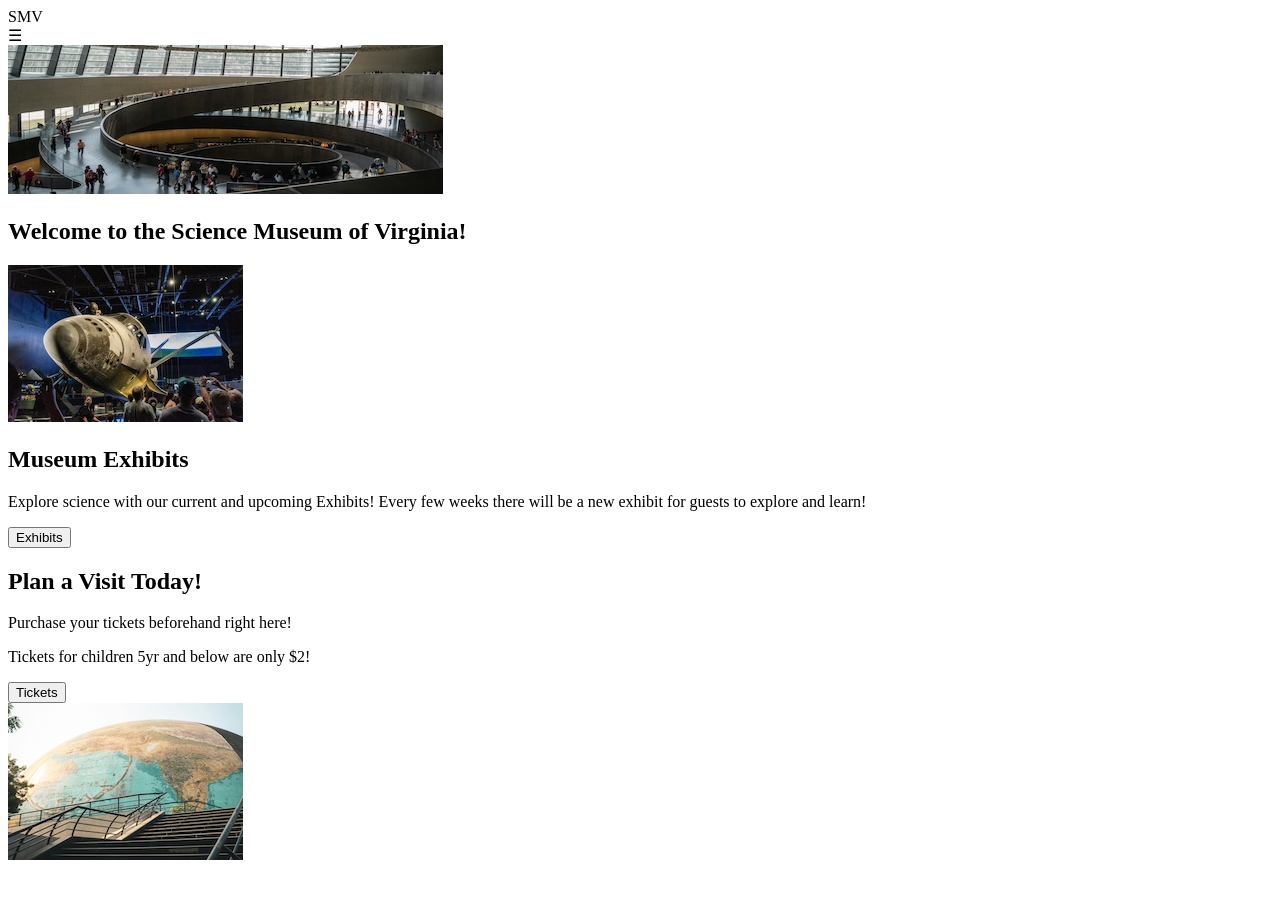
==== index.html @ aaa479ad "Rename science-website.html to index.html" ====
<!DOCTYPE html>
<html lang="en">
<head>
<meta charset="UTF-8">
<meta name="viewport" content="width=device-width, initial-scale=1.0">
<title>Science Museum of Virginiaa</title>
<link rel="stylesheet" href="styles.css">
</head>

<body>

<!-- Header -->
<header class="header">
    <div class="logo">SMV</div>
    <div class="menu">&#9776;</div>
</header>

<!-- Hero Image -->
<section class="hero">
    <img src="images/index-banner.jpg" alt="Museum Interior">
</section>

<!-- Welcome Title -->
<section class="welcome">
    <h1>Welcome to the Science Museum of Virginia!</h1>
</section>

<!-- Exhibits Section -->
<section class="content">
    <img src="images/smv-index-img1.jpg" alt="Space Exhibit">

    <div class="text">
        <h2>Museum Exhibits</h2>
        <p>
        Explore science with our current and upcoming Exhibits!
        Every few weeks there will be a new exhibit for guests to explore and learn!
        </p>

        <button>Exhibits</button>
    </div>
</section>

<!-- Visit Section -->
<section class="content reverse">

    <div class="text">
        <h2>Plan a Visit Today!</h2>
        <p>
        Purchase your tickets beforehand right here!
        </p>

        <p>
        Tickets for children 5yr and below are only $2!
        </p>

        <button>Tickets</button>
    </div>

    <img src="images/smv-index-img2.jpg" alt="Museum Globe">

</section>

</body>
</html>
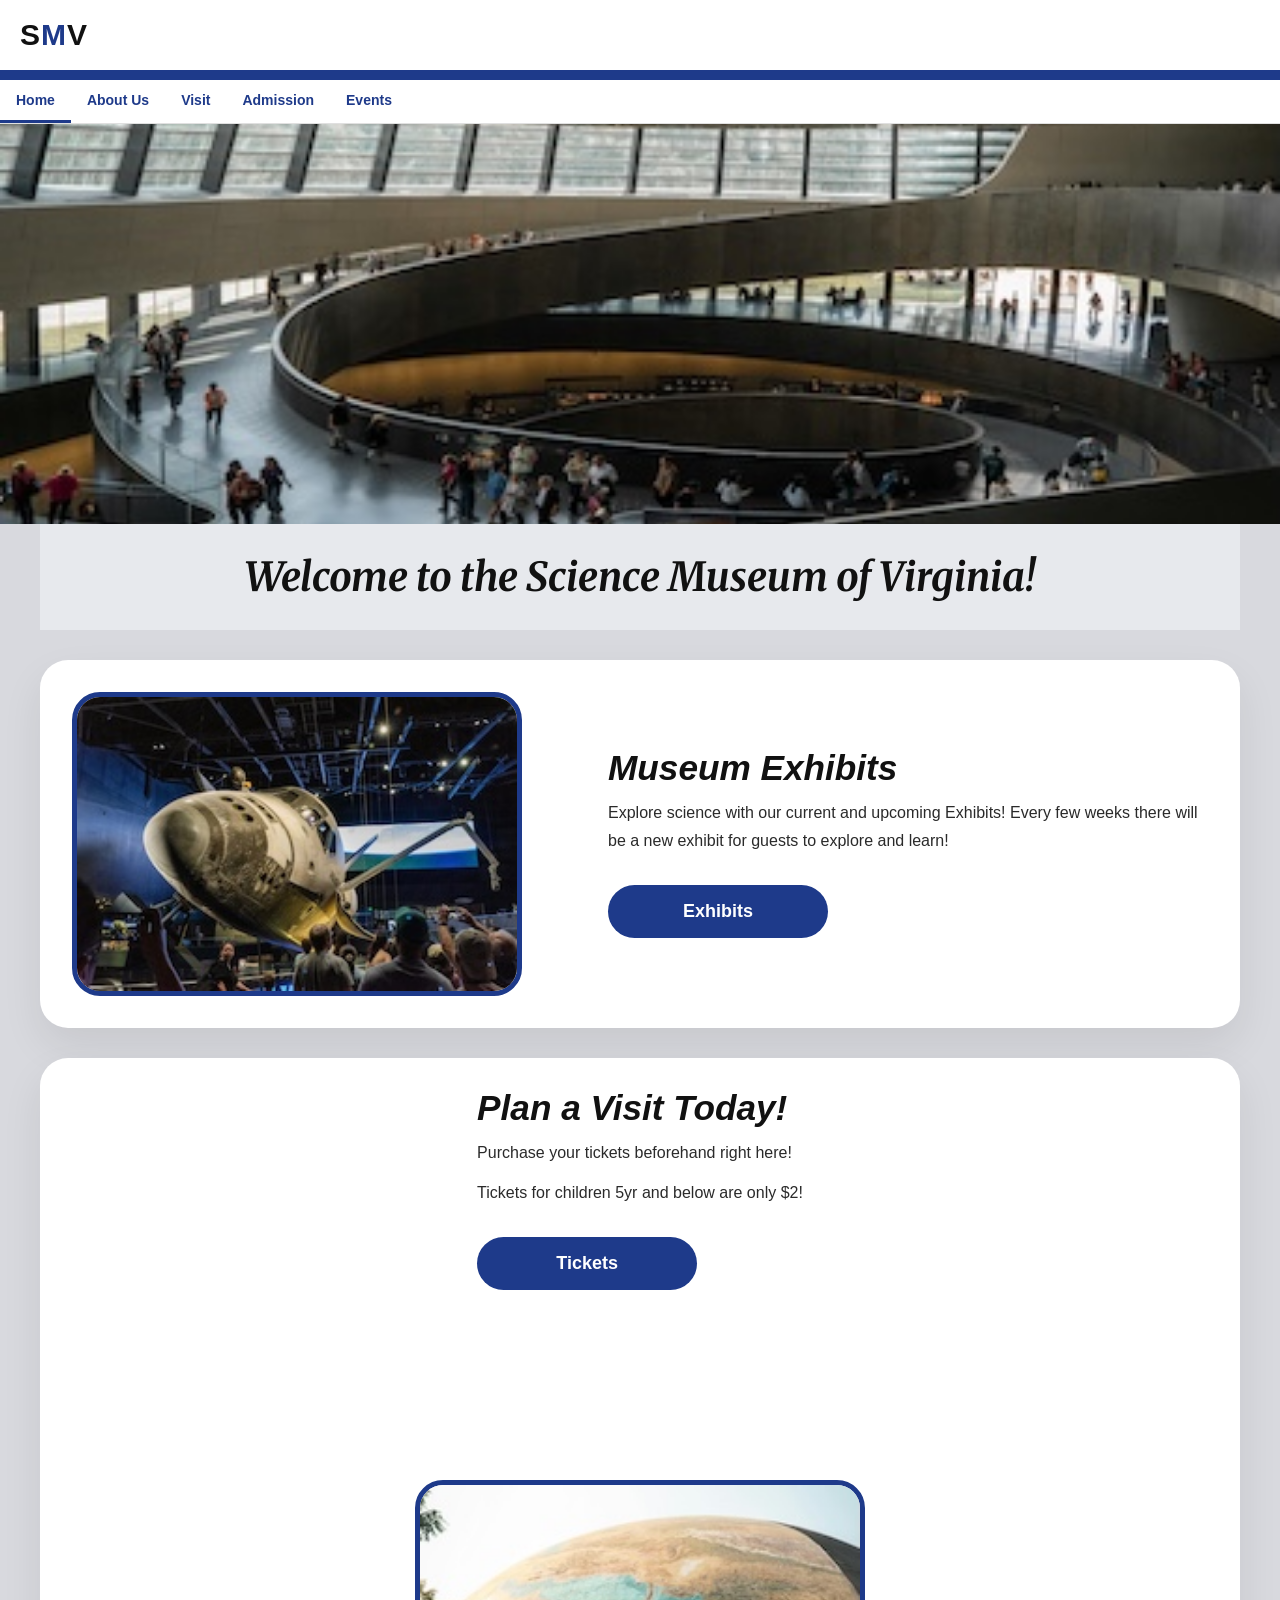
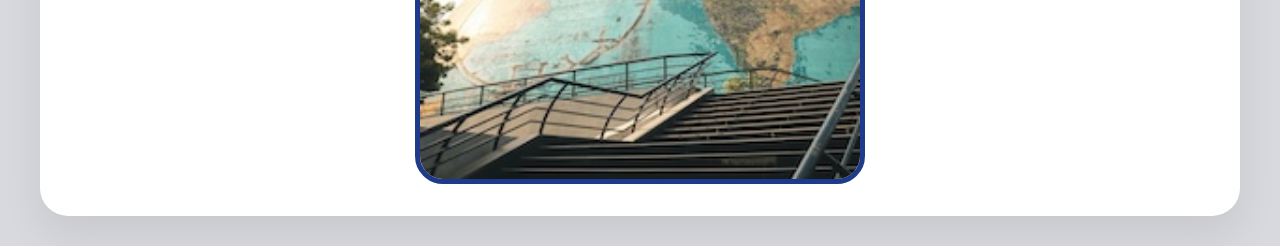
==== commit 0366d4c0: "Add files via upload" ====
--- a/index.html
+++ b/index.html
@@ -3,17 +3,28 @@
 <head>
 <meta charset="UTF-8">
 <meta name="viewport" content="width=device-width, initial-scale=1.0">
-<title>Science Museum of Virginiaa</title>
-<link rel="stylesheet" href="styles.css">
+<title>Science Museum of Virginia</title>
+<link rel="stylesheet" href="science-website-css.css/styles.css">
 </head>
 
 <body>
 
 <!-- Header -->
 <header class="header">
-    <div class="logo">SMV</div>
-    <div class="menu">&#9776;</div>
+    <div class="logo">S<span>M</span>V</div>
+    <div class="menu-toggle" id="menuToggle">&#9776;</div>
 </header>
+
+<!-- Navigation Bar -->
+<nav class="navbar" id="navbar">
+    <ul class="nav-list">
+        <li><a href="index.html" class="nav-link active">Home</a></li>
+        <li><a href="smv-pages/about-us.html" class="nav-link">About Us</a></li>
+        <li><a href="smv-pages/visit.html" class="nav-link">Visit</a></li>
+        <li><a href="smv-pages/admission.html" class="nav-link">Admission</a></li>
+        <li><a href="smv-pages/events.html" class="nav-link">Events</a></li>
+    </ul>
+</nav>
 
 <!-- Hero Image -->
 <section class="hero">
@@ -62,3 +73,19 @@
 
 </body>
 </html>
+
+<script>
+    const menuToggle = document.getElementById('menuToggle');
+    const navbar = document.getElementById('navbar');
+
+    menuToggle.addEventListener('click', () => {
+        navbar.classList.toggle('active');
+    });
+
+    // Close menu when a link is clicked
+    document.querySelectorAll('.nav-link').forEach(link => {
+        link.addEventListener('click', () => {
+            navbar.classList.remove('active');
+        });
+    });
+</script>
--- a/science-website-css.css/styles.css
+++ b/science-website-css.css/styles.css
@@ -0,0 +1,549 @@
+@import url('https://fonts.googleapis.com/css2?family=Merriweather:ital,wght@0,700;1,700&display=swap');
+
+/* Heading typography */
+
+*{
+    box-sizing:border-box;
+}
+
+body{
+    margin:0 auto;
+    min-height:100vh;
+    overflow-x:hidden;
+    font-family: Arial, Helvetica, sans-serif;
+    background:#d8d9de;
+    color:#111;
+}
+
+/* Headings: requested fonts and styles */
+h1, h3{
+    font-family: 'Merriweather', 'Merryweather', serif;
+    font-weight:700;
+    font-style:italic;
+}
+
+h2{
+    font-family: 'Instrument Sans', 'InstrumentSans', sans-serif;
+    font-weight:700;
+    font-style:italic;
+}
+
+/* Header */
+
+.header{
+    display:flex;
+    justify-content:space-between;
+    align-items:center;
+    padding:18px 20px;
+    background:white;
+    border-bottom:10px solid #1e3a8a;
+}
+
+.logo{
+    font-size:30px;
+    font-weight:800;
+    letter-spacing:1px;
+    color:#111;
+}
+
+.logo span{
+    color:#1e3a8a;
+}
+
+.menu-toggle{
+    font-size:30px;
+    cursor:pointer;
+    display:none;
+}
+
+/* Navigation Bar */
+
+.navbar{
+    background:#fff;
+    border-bottom:1px solid #e0e0e0;
+    padding:0;
+}
+
+.nav-list{
+    list-style:none;
+    margin:0;
+    padding:0;
+    display:flex;
+    flex-wrap:wrap;
+}
+
+.nav-link{
+    display:block;
+    padding:12px 16px;
+    text-decoration:none;
+    color:#1e3a8a;
+    font-weight:600;
+    font-size:14px;
+    border-bottom:3px solid transparent;
+    transition:border-color .2s ease, color .2s ease;
+}
+
+.nav-link:hover{
+    color:#163d7a;
+    border-bottom-color:#1e3a8a;
+}
+
+.nav-link.active{
+    color:#1e3a8a;
+    border-bottom-color:#1e3a8a;
+}
+
+/* Hero */
+
+.hero{
+    position:relative;
+    left:50%;
+    right:50%;
+    margin-left:-50vw;
+    margin-right:-50vw;
+    width:100vw;
+    overflow:hidden;
+}
+
+.hero img{
+    width:100%;
+    height:260px;
+    object-fit:cover;
+    display:block;
+}
+
+/* Welcome */
+
+.welcome{
+    text-align:center;
+    padding:26px 20px;
+    background:#e7e9ed;
+    max-width:1200px;
+    margin:0 auto;
+}
+
+.welcome h1{
+    margin:0;
+    font-size:2rem;
+    line-height:1.15;
+    color:#111;
+}
+
+/* Visit Page Layout */
+
+.visit-grid{
+    display:grid;
+    grid-template-columns:1fr 1fr;
+    gap:20px;
+    margin:20px auto;
+    padding:0 16px;
+    max-width:1200px;
+}
+
+.visit-card{
+    background:white;
+    border-radius:28px;
+    padding:16px;
+    box-shadow:0 18px 40px rgba(0,0,0,0.08);
+}
+
+.map-card img{
+    width:100%;
+    border-radius:22px;
+    display:block;
+    object-fit:cover;
+}
+
+.location-card h2{
+    margin-top:0;
+    margin-bottom:18px;
+    font-size:1.8rem;
+}
+
+.hours-row{
+    display:flex;
+    flex-wrap:wrap;
+    gap:16px;
+    margin-bottom:18px;
+}
+
+.hours-row div{
+    flex:1 1 140px;
+    min-width:140px;
+}
+
+.hours-row strong{
+    display:block;
+    margin-bottom:8px;
+    color:#111;
+}
+
+.hours-row p{
+    margin:0;
+    color:#333;
+}
+
+.address{
+    margin-top:14px;
+    color:#555;
+    font-size:0.95rem;
+}
+
+.exhibits-section{
+    margin-bottom:30px;
+}
+
+/* About page */
+.about-grid{
+    display:grid;
+    grid-template-columns:1fr 1fr;
+    gap:20px;
+    margin:20px auto;
+    padding:0 16px;
+    max-width:1200px;
+}
+.about-card{
+    background:transparent;
+}
+.about-card img{
+    width:100%;
+    border-radius:18px;
+    display:block;
+    object-fit:cover;
+}
+.contact-card{
+    border-radius:18px;
+}
+.contact-title{
+    background:#1e3a8a;
+    color:white;
+    padding:12px 18px;
+    border-radius:12px 12px 0 0;
+    text-align:center;
+}
+.contact-form{
+    background:#fff;
+    padding:16px;
+    border-radius:12px;
+}
+.contact-form input,.contact-form textarea{
+    width:100%;
+    padding:12px;
+    margin:8px 0;
+    border:1px solid #ddd;
+    border-radius:6px;
+    background:#f3f3f3;
+}
+.form-actions{ text-align:center; padding:8px 0; }
+
+/* Policies */
+.policies{
+    max-width:900px;
+    margin:20px auto 60px;
+    text-align:center;
+    color:#666;
+}
+
+/* Admissions */
+.admission-layout{
+    display:flex;
+    gap:20px;
+    margin:20px auto;
+    padding:0 16px;
+    max-width:1000px;
+}
+.tickets{ flex:1 1 520px; }
+.ticket-row{
+    display:flex;
+    justify-content:space-between;
+    align-items:center;
+    padding:12px 0;
+    border-bottom:1px solid #eee;
+}
+.ticket-row h3{ margin:0; }
+.sub{ color:#666; font-size:0.9rem; }
+.controls{ display:flex; align-items:center; gap:10px; }
+.qty-btn{ background:#1e3a8a; color:#fff; border:none; border-radius:8px; width:36px; height:28px; font-size:18px; cursor:pointer; }
+.qty{ min-width:28px; text-align:center; display:inline-block; }
+.cart-box{ width:320px; background:#fff; padding:14px; border-radius:12px; box-shadow:0 10px 24px rgba(0,0,0,0.06); }
+.cart-box h3{ margin-top:0; background:#1e3a8a; color:#fff; padding:8px 12px; border-radius:8px; text-align:center; }
+.checkout{ background:#1e3a8a; color:#fff; border:none; padding:10px 16px; border-radius:12px; width:100%; margin-top:10px; }
+
+/* Events grid */
+.event-grid{
+    display:grid;
+    grid-template-columns:1fr 1fr;
+    gap:18px;
+    margin:20px auto;
+    padding:0 16px 40px;
+    max-width:1200px;
+}
+.event-card{ background:#fff; padding:12px; border-radius:14px; box-shadow:0 12px 30px rgba(0,0,0,0.06); }
+.event-card img{ width:100%; height:160px; object-fit:cover; border-radius:12px; }
+.event-card h3{ margin:12px 0 6px; }
+.event-card .date{ color:#777; font-size:0.95rem; }
+
+/* Content Sections */
+
+.content{
+    display:flex;
+    flex-wrap:wrap;
+    align-items:center;
+    justify-content:space-between;
+    gap:24px;
+    margin:20px auto;
+    padding:24px;
+    background:white;
+    border-radius:28px;
+    box-shadow:0 18px 40px rgba(0,0,0,0.08);
+    max-width:1200px;
+}
+
+.content img{
+    width:100%;
+    max-width:360px;
+    border-radius:28px;
+    border:5px solid #1e3a8a;
+    object-fit:cover;
+}
+
+.text{
+    flex:1 1 260px;
+    max-width:460px;
+}
+
+.text h2{
+    margin:0 0 12px;
+    font-size:1.85rem;
+    line-height:1.05;
+}
+
+.text p{
+    margin:12px 0;
+    color:#2a2a2a;
+    line-height:1.75;
+}
+
+button{
+    margin-top:18px;
+    padding:15px 32px;
+    border:none;
+    border-radius:999px;
+    background:#1e3a8a;
+    color:white;
+    font-size:16px;
+    font-weight:700;
+    cursor:pointer;
+    transition:transform .2s ease, background .2s ease;
+}
+
+button:hover{
+    transform:translateY(-1px);
+    background:#163d7a;
+}
+
+/* Reverse layout for second section */
+
+.reverse{
+    flex-direction:row-reverse;
+}
+
+/* Mobile */
+
+@media(max-width:480px){
+    .header{
+        padding:14px 16px;
+    }
+
+    .menu-toggle{
+        display:block;
+    }
+
+    .navbar{
+        display:none;
+        position:absolute;
+        top:60px;
+        left:0;
+        right:0;
+        background:#fff;
+        border-bottom:1px solid #e0e0e0;
+        width:100%;
+        z-index:1000;
+    }
+
+    .navbar.active{
+        display:block;
+    }
+
+    .nav-list{
+        flex-direction:column;
+    }
+
+    .nav-link{
+        border-bottom:1px solid #f0f0f0;
+        border-right:3px solid transparent;
+        padding:14px 16px;
+    }
+
+    .nav-link:hover{
+        background:#f9f9f9;
+        border-right-color:#1e3a8a;
+        border-bottom-color:#f0f0f0;
+    }
+
+    .nav-link.active{
+        background:#f0f7ff;
+        border-right-color:#1e3a8a;
+    }
+
+    .welcome{
+        padding:20px 16px;
+    }
+
+    .welcome h1{
+        font-size:1.5rem;
+    }
+
+    .visit-grid{
+        grid-template-columns:1fr;
+        margin:16px auto;
+        padding:0 12px;
+    }
+
+    .content{
+        flex-direction:column;
+        text-align:center;
+        padding:18px 12px;
+        margin:16px auto;
+    }
+
+    /* Admission responsive tweaks */
+    .admission-layout{
+        flex-direction:column;
+        gap:14px;
+        padding:0 12px;
+        margin:12px auto;
+    }
+
+    .tickets{ order:1; width:100%; }
+    .cart-box{ order:2; width:100%; }
+
+    .ticket-row{ padding:10px 0; }
+    .controls{ gap:8px; }
+    .qty-btn{ width:34px; height:34px; border-radius:8px; font-size:20px; }
+    .qty{ min-width:36px; font-size:1rem; }
+
+    .cart-box{ padding:12px; }
+    .cart-box h3{ padding:10px; font-size:1.05rem; }
+
+    /* Events and about single column on mobile */
+    .event-grid, .about-grid{ grid-template-columns:1fr; }
+    }
+
+    .reverse{
+        flex-direction:column;
+    }
+
+    .text{
+        max-width:100%;
+    }
+
+    .text h2{
+        font-size:1.5rem;
+    }
+
+    button{
+        width:100%;
+        max-width:220px;
+        margin-left:auto;
+        margin-right:auto;
+    }
+
+    .hero img{
+        height:200px;
+    }
+}
+
+/* Tablet */
+
+@media(min-width:481px) and (max-width:768px){
+    .navbar{
+        display:block;
+    }
+
+    .welcome{
+        padding:22px 20px;
+    }
+
+    .visit-grid{
+        grid-template-columns:1fr 1fr;
+        margin:18px auto;
+        padding:0 16px;
+        gap:16px;
+    }
+
+    .content{
+        margin:18px auto;
+        padding:20px;
+    }
+
+    .hero img{
+        height:240px;
+    }
+}
+
+/* Desktop */
+
+@media(min-width:769px){
+    .navbar{
+        display:block;
+    }
+
+    .welcome{
+        padding:30px 40px;
+    }
+
+    .welcome h1{
+        font-size:2.5rem;
+    }
+
+    .visit-grid{
+        grid-template-columns:1fr 1fr;
+        gap:30px;
+        margin:30px auto;
+        padding:0 40px;
+    }
+
+    .content{
+        margin:30px auto;
+        padding:32px;
+        gap:40px;
+    }
+
+    .content img{
+        max-width:450px;
+    }
+
+    .text{
+        flex:1 1 350px;
+        max-width:600px;
+    }
+
+    .text h2{
+        font-size:2.2rem;
+    }
+
+    .hero img{
+        height:400px;
+    }
+
+    .location-card h2{
+        font-size:2rem;
+    }
+
+    button{
+        padding:16px 40px;
+        font-size:18px;
+    }
+}
+
